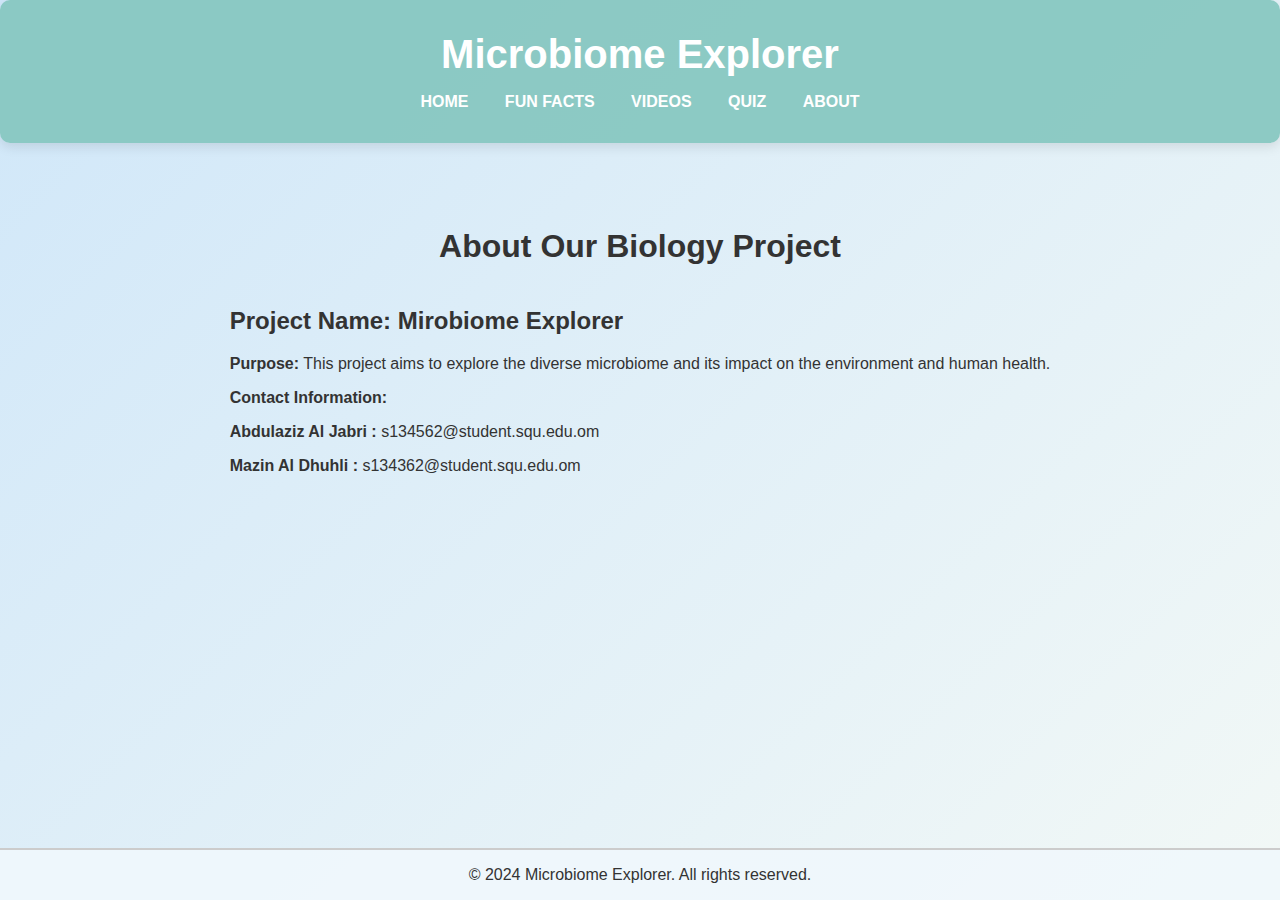
==== about.html @ 71b5faad "." ====
<!DOCTYPE html>
<html lang="en">
<head>
    <meta charset="UTF-8">
    <meta name="viewport" content="width=device-width, initial-scale=1.0">
    <title>Microbiome Explorer - Quiz</title>
    <link rel="stylesheet" href="style.css">
</head>
<body>

    <!-- Header Section -->
    <header>
        <div class="logo">Microbiome Explorer</div>
        <nav>
            <a href="index.html">Home</a>
            <a href="fun-facts.html">Fun Facts</a>
            <a href="videos.html">Videos</a> <!-- New link added here -->
            <a href="quiz.html">Quiz</a>
            <a href="about.html">About</a>
            
        </nav>
    </header>

    <!-- Main Content Section -->
    <main>
        <h1>About Our Biology Project</h1>
        <div class="project-info">
            <h2>Project Name: Mirobiome Explorer</h2>
            <p><strong>Purpose:</strong> This project aims to explore the diverse microbiome and its impact on the environment and human health.</p>
            <p><strong>Contact Information:</strong></p>
            <p><strong>Abdulaziz Al Jabri :</strong> s134562@student.squ.edu.om</p>
            <p><strong>Mazin Al Dhuhli :</strong> s134362@student.squ.edu.om</p>
        </div>
    </main>
    <!-- Footer Section -->
    <footer>
        <p>&copy; 2024 Microbiome Explorer. All rights reserved.</p>
    </footer>

    <script src="script.js"></script>
</body>
</html>
---- style.css ----
/* General Styling */
body {
    background: linear-gradient(135deg, #d0e7f9, #f2f8f6); /* Soft gradient background */
    font-family: 'Poppins', sans-serif;
    margin: 0;
    padding: 0;
    color: #333;
    display: flex;
    flex-direction: column;
    min-height: 100vh;
}

/* Header Styling */
header {
    background: rgba(131, 197, 190, 0.9); /* Semi-transparent background */
    color: #fff;
    padding: 2rem 0;
    border-radius: 10px;
    box-shadow: 0 4px 12px rgba(0, 0, 0, 0.1);
    text-align: center;
    margin-bottom: 2rem;
}

header .logo {
    font-size: 2.5rem;
    font-weight: 700;
    margin-bottom: 1rem;
}

header input[type="text"] {
    padding: 0.5rem 1rem;
    margin-top: 1rem;
    border-radius: 10px;
    border: 1px solid #ccc;
    font-size: 1rem;
    width: 60%;
}

header nav a {
    color: #fff;
    margin: 0 1rem;
    text-decoration: none;
    font-weight: 600;
    text-transform: uppercase;
}

header nav a:hover {
    color: #56c1a0;
}

/* Main Content Section */
main {
    padding: 2rem;
    display: flex;
    flex-direction: column;
    align-items: center;
    flex: 1;
}

/* Interactive Body Map Section */
#body-map {
    text-align: center;
    margin-bottom: 3rem;
}

#body-map h1 {
    font-size: 2.5rem;
    font-weight: 600;
    margin-bottom: 3rem;
}

.definition-title {
    font-size: 1.6rem;
    color: #333;
    margin-bottom: 2rem;
}

.definition-text {
    font-size: 1.2rem;
    color: #555;
    margin-bottom: 2rem;
    align-items: center;
    text-align: center;
    margin-left: 25%;
    margin-right: 25%;
}

/* Fun Facts Section */
#fun-facts {
    width: 80%;
    margin: 0 auto;
    text-align: center;
}

#quiz {
    margin-bottom: 3rem;
}

#quiz-question {
    font-size: 1.5rem;
    font-weight: 600;
    margin-bottom: 1rem;
    color: #333;
}


.section-title {
    font-size: 2.5rem;
    font-weight: 600;
    margin-bottom: 2rem;
    color: #333;
}

#microbiome-image-container {
    display: grid;
    grid-template-columns: repeat(2, 1fr); /* Two columns per row */
    gap: 20px; /* Space between grid items */
    margin-top: 10px;
}

.microbe-item {
    text-align: center; /* Center align content in each grid item */
}

.microbe-item img {
    width: 100px; /* Set the width for each image */
    height: auto; /* Maintain aspect ratio */
    border: 1px solid #ddd; /* Optional: border around images */
    border-radius: 4px; /* Optional: rounded corners */
    box-shadow: 0 2px 4px rgba(0, 0, 0, 0.1); /* Optional: subtle shadow */
}

.microbe-item .microbe-name {
    font-weight: bold;
    margin-top: 5px;
}

.microbe-item .microbe-info {
    font-size: 0.9em;
    color: #555; /* Subtle color for the description */
}


.facts-container {
    display: grid;
    grid-template-columns: repeat(auto-fill, minmax(250px, 1fr));
    gap: 2rem;
    margin-bottom: 3rem;
}

.fact-card {
    background-color: rgba(255, 255, 255, 0.8);
    border-radius: 10px;
    padding: 2rem;
    box-shadow: 0 4px 12px rgba(0, 0, 0, 0.1);
    transition: transform 0.3s ease, box-shadow 0.3s ease;
}

.fact-card h3 {
    font-size: 1.5rem;
    font-weight: 700;
    color: #333;
    margin-bottom: 1rem;
}

.fact-card p {
    font-size: 1rem;
    color: #555;
}

/* Hover effect for cards */
.fact-card:hover {
    transform: translateY(-10px);
    box-shadow: 0 6px 18px rgba(0, 0, 0, 0.15);
}

/* Button Styling */
.btn-test-knowledge {
    display: inline-block;
    background-color: #56c1a0;
    color: white;
    padding: 1rem 2rem;
    font-size: 1.2rem;
    font-weight: 600;
    border-radius: 5px;
    text-decoration: none;
    margin-top: 3rem;
    transition: background-color 0.3s ease;
}

.btn-test-knowledge:hover {
    background-color: #4a9d87;
}

.btn-back {
    display: inline-block;
    background-color: #f44336;
    color: white;
    padding: 1rem 2rem;
    font-size: 1.2rem;
    font-weight: 600;
    border-radius: 5px;
    text-decoration: none;
    margin-top: 3rem;
    transition: background-color 0.3s ease;
}

.btn-back:hover {
    background-color: #d32f2f;
}

.btn-submit {
    display: inline-block;
    background-color: #56c1a0;
    color: white;
    padding: 1rem 2rem;
    font-size: 1.2rem;
    font-weight: 600;
    border-radius: 5px;
    text-decoration: none;
    margin-top: 3rem;
    transition: background-color 0.3s ease;
}

.btn-submit:hover {
    background-color: #4a9d87;
}

.body-container {
    position: relative;
    display: inline-block;
}

.info-box {
    position: absolute;
    top: 0;
    left: -300px;
    width: 250px;
    background-color: #f9f9f9;
    border: 1px solid #ddd;
    border-radius: 5px;
    padding: 15px;
    box-shadow: 0 4px 6px rgba(0, 0, 0, 0.1);
    display: none;
}

.info-box h3 {
    margin-top: 0;
    font-size: 18px;
    color: #333;
}

.info-box ul {
    list-style: none;
    padding: 0;
}

.info-box ul li {
    margin: 10px 0;
    font-size: 14px;
}

.info-box img {
    max-width: 100%;
    height: auto;
    border-radius: 4px;
    margin-top: 10px;
}

.body-map {
    width: 100%; /* Adjust the width based on your image's size */
    max-width: 800px;
    border-radius: 10px;
    box-shadow: 0px 4px 12px rgba(0, 0, 0, 0.1);
}

/* Hotspot Styling */
.hotspot {
    position: absolute;
    font-weight: 600;
    color: white;
    background-color: rgba(0, 0, 0, 0.6);
    padding: 0.5rem;
    border-radius: 5px;
    cursor: pointer;
    transition: background-color 0.3s ease;
    border: 2px solid #ffffff;
}

.hotspot:hover {
    background-color: rgba(0, 0, 0, 0.8);
}

#tooltip {
    position: absolute;
    background-color: #333;
    color: white;
    padding: 10px 15px;
    border-radius: 5px;
    font-size: 0.9rem;
    visibility: hidden;
    opacity: 0;
    transition: opacity 0.3s;
    pointer-events: none;
    z-index: 1000;
    max-width: 200px;
    text-align: left;
    transition: opacity 0.3s ease, visibility 0.3s ease;
}

#tooltip ul {
    margin: 0;
    padding: 0;
    list-style-type: disc;
    list-style-position: inside;
}

#tooltip ul li {
    margin: 5px 0;
}

/* Positioning the hotspots */
.mouth { top: 12%; left: 13%; }
.nasal { top: 7%; left: 60%; }
.respiratory { top: 25%; left: 31%; }
.gut { top: 48%; left: 40%; }
.skin { top: 62%; left: 5%; }

/* Quick Stats Section */
#quick-stats {
    text-align: center;
    margin-bottom: 3rem;
}

#quick-stats h2 {
    font-size: 2rem;
    font-weight: 600;
    margin-bottom: 1.5rem;
}

.stats {
    display: flex;
    justify-content: center;
    gap: 2rem;
}

.stat-item {
    background-color: rgba(255, 255, 255, 0.8);
    border-radius: 10px;
    padding: 2rem;
    box-shadow: 0 4px 12px rgba(0, 0, 0, 0.1);
    text-align: center;
}

.stat-item h3 {
    font-size: 2rem;
    font-weight: 700;
    margin: 0;
}

.stat-item p {
    margin-top: 1rem;
    font-size: 1.2rem;
    color: #666;
}

/* Footer Section */
footer {
    background: rgba(240, 247, 252, 0.9); /* Semi-transparent background */
    padding: 1rem 0;
    color: #333;
    font-size: 1rem;
    text-align: center;
    border-top: 2px solid #ccc;
    margin-top: auto;
}

footer p {
    margin: 0;
}

/* Responsive Design */
@media screen and (max-width: 768px) {
    header input[type="text"] {
        width: 80%;
    }

    .stats {
        flex-direction: column;
        gap: 1rem;
    }

    .stat-item {
        width: 80%;
        margin: 0 auto;
    }

    .body-map {
        width: 100%;
    }

    .fact-card {
        padding: 1.5rem;
    }

    .section-title {
        font-size: 2rem;
    }

    .facts-container {
        grid-template-columns: 1fr 1fr;
    }

    .fact-card {
        width: 90%;
        margin: 0 auto;
    }
}
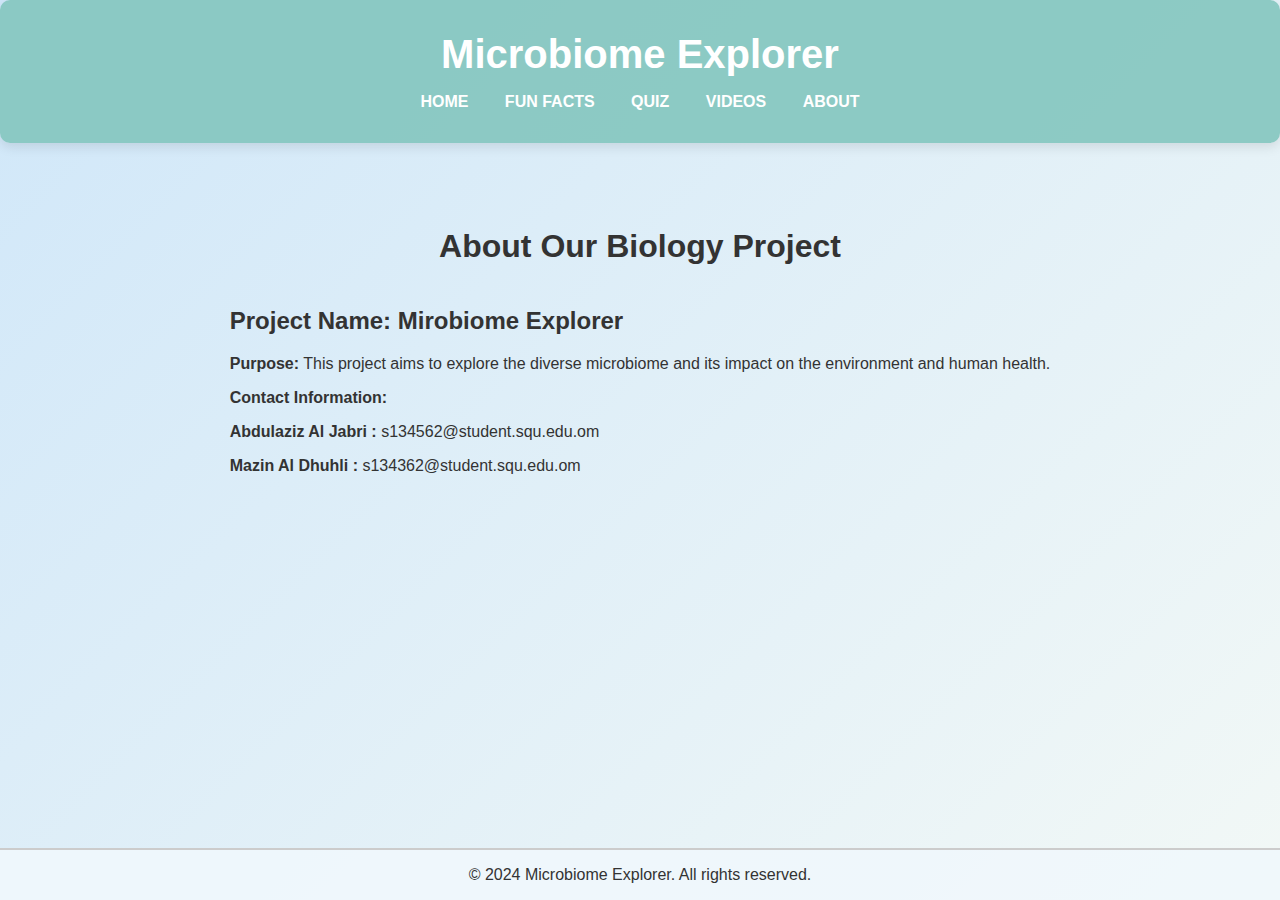
==== commit 8b07540b: "." ====
--- a/about.html
+++ b/about.html
@@ -14,8 +14,8 @@
         <nav>
             <a href="index.html">Home</a>
             <a href="fun-facts.html">Fun Facts</a>
-            <a href="videos.html">Videos</a> <!-- New link added here -->
             <a href="quiz.html">Quiz</a>
+            <a href="videos.html">Videos</a>
             <a href="about.html">About</a>
             
         </nav>
--- a/style.css
+++ b/style.css
@@ -57,7 +57,15 @@
     flex: 1;
 }
 
-/* Interactive Body Map Section */
+/* 
+_                   _                                       
+| |                 | |                                      
+| |__     ___     __| |  _   _     _ __ ___     __ _   _ __  
+| '_ \   / _ \   / _` | | | | |   | '_ ` _ \   / _` | | '_ \ 
+| |_) | | (_) | | (_| | | |_| |   | | | | | | | (_| | | |_) |
+|_.__/   \___/   \__,_|  \__, |   |_| |_| |_|  \__,_| | .__/ 
+                          __/ |                       | |    
+                         |___/                        |_|     */
 #body-map {
     text-align: center;
     margin-bottom: 3rem;
@@ -84,62 +92,19 @@
     margin-left: 25%;
     margin-right: 25%;
 }
-
-/* Fun Facts Section */
+/* 
+   __                      __                  _         
+  / _|                    / _|                | |        
+ | |_   _   _   _ __     | |_    __ _    ___  | |_   ___ 
+ |  _| | | | | | '_ \    |  _|  / _` |  / __| | __| / __|
+ | |   | |_| | | | | |   | |   | (_| | | (__  | |_  \__ \
+ |_|    \__,_| |_| |_|   |_|    \__,_|  \___|  \__| |___/
+                                         */
 #fun-facts {
     width: 80%;
     margin: 0 auto;
     text-align: center;
 }
-
-#quiz {
-    margin-bottom: 3rem;
-}
-
-#quiz-question {
-    font-size: 1.5rem;
-    font-weight: 600;
-    margin-bottom: 1rem;
-    color: #333;
-}
-
-
-.section-title {
-    font-size: 2.5rem;
-    font-weight: 600;
-    margin-bottom: 2rem;
-    color: #333;
-}
-
-#microbiome-image-container {
-    display: grid;
-    grid-template-columns: repeat(2, 1fr); /* Two columns per row */
-    gap: 20px; /* Space between grid items */
-    margin-top: 10px;
-}
-
-.microbe-item {
-    text-align: center; /* Center align content in each grid item */
-}
-
-.microbe-item img {
-    width: 100px; /* Set the width for each image */
-    height: auto; /* Maintain aspect ratio */
-    border: 1px solid #ddd; /* Optional: border around images */
-    border-radius: 4px; /* Optional: rounded corners */
-    box-shadow: 0 2px 4px rgba(0, 0, 0, 0.1); /* Optional: subtle shadow */
-}
-
-.microbe-item .microbe-name {
-    font-weight: bold;
-    margin-top: 5px;
-}
-
-.microbe-item .microbe-info {
-    font-size: 0.9em;
-    color: #555; /* Subtle color for the description */
-}
-
 
 .facts-container {
     display: grid;
@@ -174,7 +139,35 @@
     box-shadow: 0 6px 18px rgba(0, 0, 0, 0.15);
 }
 
-/* Button Styling */
+/* 
+                  _       
+                 (_)      
+   __ _   _   _   _   ____
+  / _` | | | | | | | |_  /
+ | (_| | | |_| | | |  / / 
+  \__, |  \__,_| |_| /___|
+     | |                  
+     |_|                   */
+#quiz {
+    margin-bottom: 3rem;
+}
+
+#quiz-question {
+    font-size: 1.5rem;
+    font-weight: 600;
+    margin-bottom: 1rem;
+    color: #333;
+}
+
+/* 
+  _               _     _                         
+ | |             | |   | |                        
+ | |__    _   _  | |_  | |_    ___    _ __    ___ 
+ | '_ \  | | | | | __| | __|  / _ \  | '_ \  / __|
+ | |_) | | |_| | | |_  | |_  | (_) | | | | | \__ \
+ |_.__/   \__,_|  \__|  \__|  \___/  |_| |_| |___/
+                                                  
+                                                   */
 .btn-test-knowledge {
     display: inline-block;
     background-color: #56c1a0;
@@ -226,6 +219,42 @@
     background-color: #4a9d87;
 }
 
+/* 
+  _            __             _                    
+ (_)          / _|           | |                   
+  _   _ __   | |_    ___     | |__     ___   __  __
+ | | | '_ \  |  _|  / _ \    | '_ \   / _ \  \ \/ /
+ | | | | | | | |   | (_) |   | |_) | | (_) |  >  < 
+ |_| |_| |_| |_|    \___/    |_.__/   \___/  /_/\_\
+                                                   
+                                                    */
+#microbiome-image-container {
+    display: grid;
+    grid-template-columns: repeat(2, 1fr); /* Two columns per row */
+    gap: 20px; /* Space between grid items */
+    margin-top: 10px;
+}
+
+.microbe-item img {
+    width: 100px; /* Desired square width */
+    height: 100px; /* Desired square height */
+    object-fit: cover; /* Ensures the image fills the square while maintaining aspect ratio */
+    object-position: center; /* Centers the cropped portion of the image */
+    border: 1px solid #ddd; /* Optional: border around images */
+    border-radius: 4px; /* Optional: rounded corners */
+    box-shadow: 0 2px 4px rgba(0, 0, 0, 0.1); /* Optional: subtle shadow */
+}
+
+.microbe-item .microbe-name {
+    font-weight: bold;
+    margin-top: 5px;
+}
+
+.microbe-item .microbe-info {
+    font-size: 0.9em;
+    color: #555; /* Subtle color for the description */
+}
+
 .body-container {
     position: relative;
     display: inline-block;
@@ -234,8 +263,8 @@
 .info-box {
     position: absolute;
     top: 0;
-    left: -300px;
-    width: 250px;
+    left: -350px;
+    width: 300px;
     background-color: #f9f9f9;
     border: 1px solid #ddd;
     border-radius: 5px;
@@ -244,7 +273,7 @@
     display: none;
 }
 
-.info-box h3 {
+/* .info-box h3 {
     margin-top: 0;
     font-size: 18px;
     color: #333;
@@ -258,14 +287,14 @@
 .info-box ul li {
     margin: 10px 0;
     font-size: 14px;
-}
-
-.info-box img {
+} */
+
+/* .info-box img {
     max-width: 100%;
     height: auto;
     border-radius: 4px;
     margin-top: 10px;
-}
+} */
 
 .body-map {
     width: 100%; /* Adjust the width based on your image's size */
@@ -326,7 +355,17 @@
 .gut { top: 48%; left: 40%; }
 .skin { top: 62%; left: 5%; }
 
-/* Quick Stats Section */
+
+
+                  /* _          _              _             _         
+                 (_)        | |            | |           | |        
+   __ _   _   _   _    ___  | | __    ___  | |_    __ _  | |_   ___ 
+  / _` | | | | | | |  / __| | |/ /   / __| | __|  / _` | | __| / __|
+ | (_| | | |_| | | | | (__  |   <    \__ \ | |_  | (_| | | |_  \__ \
+  \__, |  \__,_| |_|  \___| |_|\_\   |___/  \__|  \__,_|  \__| |___/
+     | |                                                            
+     |_|                                                             */
+
 #quick-stats {
     text-align: center;
     margin-bottom: 3rem;
@@ -336,6 +375,13 @@
     font-size: 2rem;
     font-weight: 600;
     margin-bottom: 1.5rem;
+}
+
+.section-title {
+    font-size: 2.5rem;
+    font-weight: 600;
+    margin-bottom: 2rem;
+    color: #333;
 }
 
 .stats {
@@ -364,7 +410,15 @@
     color: #666;
 }
 
-/* Footer Section */
+
+   /* __                   _                 
+  / _|                 | |                
+ | |_    ___     ___   | |_    ___   _ __ 
+ |  _|  / _ \   / _ \  | __|  / _ \ | '__|
+ | |   | (_) | | (_) | | |_  |  __/ | |   
+ |_|    \___/   \___/   \__|  \___| |_|   
+                                          
+                                           */
 footer {
     background: rgba(240, 247, 252, 0.9); /* Semi-transparent background */
     padding: 1rem 0;
@@ -415,4 +469,5 @@
         width: 90%;
         margin: 0 auto;
     }
-}
+
+}
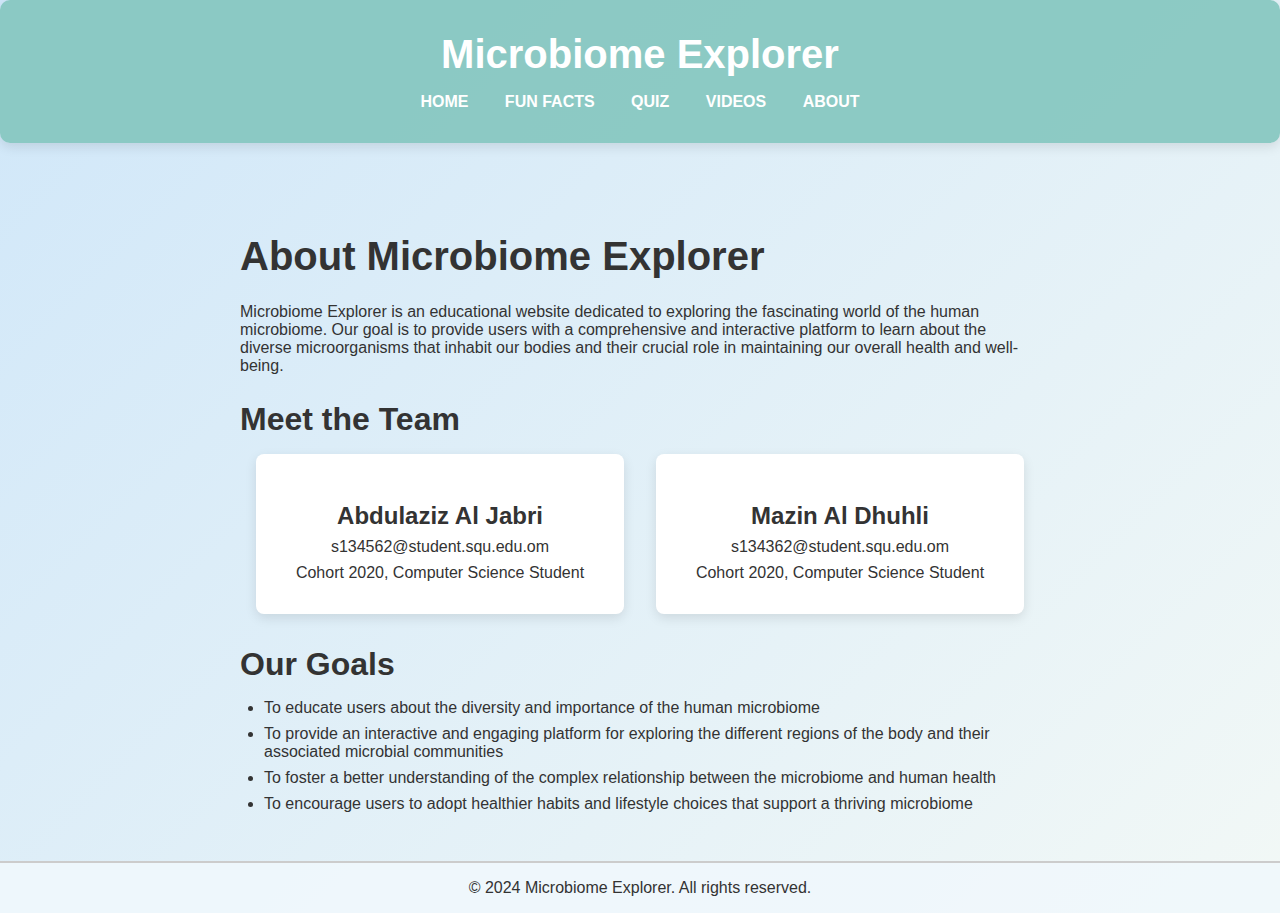
==== commit bef6605a: "update videos and about page" ====
--- a/about.html
+++ b/about.html
@@ -1,42 +1,54 @@
 <!DOCTYPE html>
 <html lang="en">
 <head>
-    <meta charset="UTF-8">
-    <meta name="viewport" content="width=device-width, initial-scale=1.0">
-    <title>Microbiome Explorer - Quiz</title>
-    <link rel="stylesheet" href="style.css">
+  <meta charset="UTF-8">
+  <meta name="viewport" content="width=device-width, initial-scale=1.0">
+  <title>About - Microbiome Explorer</title>
+  <link rel="stylesheet" href="style.css">
 </head>
 <body>
+  <header>
+    <div class="logo">Microbiome Explorer</div>
+    <nav>
+      <a href="index.html">Home</a>
+      <a href="fun-facts.html">Fun Facts</a>
+      <a href="quiz.html">Quiz</a>
+      <a href="videos.html">Videos</a>
+      <a href="about.html">About</a>
+    </nav>
+  </header>
 
-    <!-- Header Section -->
-    <header>
-        <div class="logo">Microbiome Explorer</div>
-        <nav>
-            <a href="index.html">Home</a>
-            <a href="fun-facts.html">Fun Facts</a>
-            <a href="quiz.html">Quiz</a>
-            <a href="videos.html">Videos</a>
-            <a href="about.html">About</a>
-            
-        </nav>
-    </header>
+  <main>
+    <section id="about-content">
+      <h1>About Microbiome Explorer</h1>
+      <p>Microbiome Explorer is an educational website dedicated to exploring the fascinating world of the human microbiome. Our goal is to provide users with a comprehensive and interactive platform to learn about the diverse microorganisms that inhabit our bodies and their crucial role in maintaining our overall health and well-being.</p>
 
-    <!-- Main Content Section -->
-    <main>
-        <h1>About Our Biology Project</h1>
-        <div class="project-info">
-            <h2>Project Name: Mirobiome Explorer</h2>
-            <p><strong>Purpose:</strong> This project aims to explore the diverse microbiome and its impact on the environment and human health.</p>
-            <p><strong>Contact Information:</strong></p>
-            <p><strong>Abdulaziz Al Jabri :</strong> s134562@student.squ.edu.om</p>
-            <p><strong>Mazin Al Dhuhli :</strong> s134362@student.squ.edu.om</p>
+      <h2>Meet the Team</h2>
+      <div class="team-members">
+        <div class="team-member">
+          <h3>Abdulaziz Al Jabri</h3>
+          <p>s134562@student.squ.edu.om</p>
+          <p>Cohort 2020, Computer Science Student</p>
         </div>
-    </main>
-    <!-- Footer Section -->
-    <footer>
-        <p>&copy; 2024 Microbiome Explorer. All rights reserved.</p>
-    </footer>
+        <div class="team-member">
+          <h3>Mazin Al Dhuhli</h3>
+          <p>s134362@student.squ.edu.om</p>
+          <p>Cohort 2020, Computer Science Student</p>
+        </div>
+      </div>
 
-    <script src="script.js"></script>
+      <h2>Our Goals</h2>
+      <ul>
+        <li>To educate users about the diversity and importance of the human microbiome</li>
+        <li>To provide an interactive and engaging platform for exploring the different regions of the body and their associated microbial communities</li>
+        <li>To foster a better understanding of the complex relationship between the microbiome and human health</li>
+        <li>To encourage users to adopt healthier habits and lifestyle choices that support a thriving microbiome</li>
+      </ul>
+    </section>
+  </main>
+
+  <footer>
+    <p>&copy; 2024 Microbiome Explorer. All rights reserved.</p>
+  </footer>
 </body>
 </html>--- a/style.css
+++ b/style.css
@@ -410,6 +410,194 @@
     color: #666;
 }
 
+/* 
+          _       _                
+         (_)     | |               
+ __   __  _    __| |   ___    ___  
+ \ \ / / | |  / _` |  / _ \  / _ \ 
+  \ V /  | | | (_| | |  __/ | (_) |
+   \_/   |_|  \__,_|  \___|  \___/  */
+                                   
+                                   
+#featured-videos,
+#video-categories {
+  max-width: 1200px;
+  margin: 0 auto;
+  margin-bottom: 4rem;
+}
+
+#featured-videos h1,
+#video-categories h2 {
+  font-size: 2.5rem;
+  margin-bottom: 2rem;
+}
+
+.video-grid {
+  display: grid;
+  grid-template-columns: repeat(3, 1fr);
+  gap: 2rem;
+}
+
+.video-card {
+  background-color: #fff;
+  border-radius: 8px;
+  box-shadow: 0 4px 12px rgba(0, 0, 0, 0.1);
+  overflow: hidden;
+}
+
+.video-thumbnail {
+  position: relative;
+  cursor: pointer;
+}
+
+.video-thumbnail img {
+  width: 100%;
+  height: 180px;
+  object-fit: cover;
+}
+
+.play-button {
+  position: absolute;
+  top: 50%;
+  left: 50%;
+  transform: translate(-50%, -50%);
+  background-color: rgba(255, 255, 255, 0.8);
+  border: none;
+  border-radius: 50%;
+  padding: 1rem;
+  cursor: pointer;
+  transition: background-color 0.3s ease;
+}
+
+.play-button:hover {
+  background-color: rgba(255, 255, 255, 0.9);
+}
+
+.play-button i {
+  color: #56c1a0;
+  font-size: 1.5rem;
+}
+
+.video-info {
+  padding: 1.5rem;
+}
+
+.video-info h3 {
+  font-size: 1.5rem;
+  margin-bottom: 0.5rem;
+}
+
+.video-info p {
+  font-size: 1rem;
+  color: #555;
+  margin-bottom: 1rem;
+}
+
+.watch-button {
+  display: inline-block;
+  background-color: #56c1a0;
+  color: #fff;
+  text-decoration: none;
+  padding: 0.75rem 1.5rem;
+  border-radius: 4px;
+  font-weight: 600;
+  transition: background-color 0.3s ease;
+}
+
+.watch-button:hover {
+  background-color: #4a9d87;
+}
+
+.category-grid {
+  display: grid;
+  grid-template-columns: repeat(auto-fit, minmax(200px, 1fr));
+  gap: 2rem;
+}
+
+.category-card {
+  background-color: #fff;
+  border-radius: 8px;
+  box-shadow: 0 4px 12px rgba(0, 0, 0, 0.1);
+  overflow: hidden;
+  text-decoration: none;
+  color: #333;
+  transition: transform 0.3s ease;
+}
+
+.category-card:hover {
+  transform: translateY(-10px);
+}
+
+.category-thumbnail img {
+  width: 100%;
+  height: 150px;
+  object-fit: cover;
+}
+
+.category-card h3 {
+  font-size: 1.2rem;
+  padding: 1rem;
+  text-align: center;
+}
+
+
+          /* _                       _   
+         | |                     | |  
+   __ _  | |__     ___    _   _  | |_ 
+  / _` | | '_ \   / _ \  | | | | | __|
+ | (_| | | |_) | | (_) | | |_| | | |_ 
+  \__,_| |_.__/   \___/   \__,_|  \__| */
+                                      
+
+  #about-content {
+  max-width: 800px;
+  margin: 0 auto;
+}
+
+#about-content h1 {
+  font-size: 2.5rem;
+  margin-bottom: 1.5rem;
+}
+
+#about-content h2 {
+  font-size: 2rem;
+  margin-bottom: 1rem;
+}
+
+.team-members {
+  display: flex;
+  justify-content: space-between;
+  margin-bottom: 2rem;
+}
+
+.team-member {
+  background-color: #fff;
+  padding: 1.5rem;
+  border-radius: 8px;
+  box-shadow: 0 4px 12px rgba(0, 0, 0, 0.1);
+  text-align: center;
+  flex-basis: 48%;
+  margin-right: 1rem;
+  margin-left: 1rem;
+}
+
+.team-member h3 {
+  font-size: 1.5rem;
+  margin-bottom: 0.5rem;
+}
+
+.team-member p {
+  margin: 0.5rem 0;
+}
+
+#about-content ul {
+  list-style-type: disc;
+  padding-left: 1.5rem;
+}
+
+#about-content li {
+  margin-bottom: 0.5rem;
+}
 
    /* __                   _                 
   / _|                 | |                
@@ -470,4 +658,20 @@
         margin: 0 auto;
     }
 
-}
+    .team-members {
+        flex-direction: column;
+    }
+
+    .team-member {
+        flex-basis: auto;
+        margin-bottom: 1.5rem;
+    }
+
+    #about-content h1 {
+        font-size: 2rem;
+    }
+
+    #about-content h2 {
+        font-size: 1.6rem;
+    }
+}
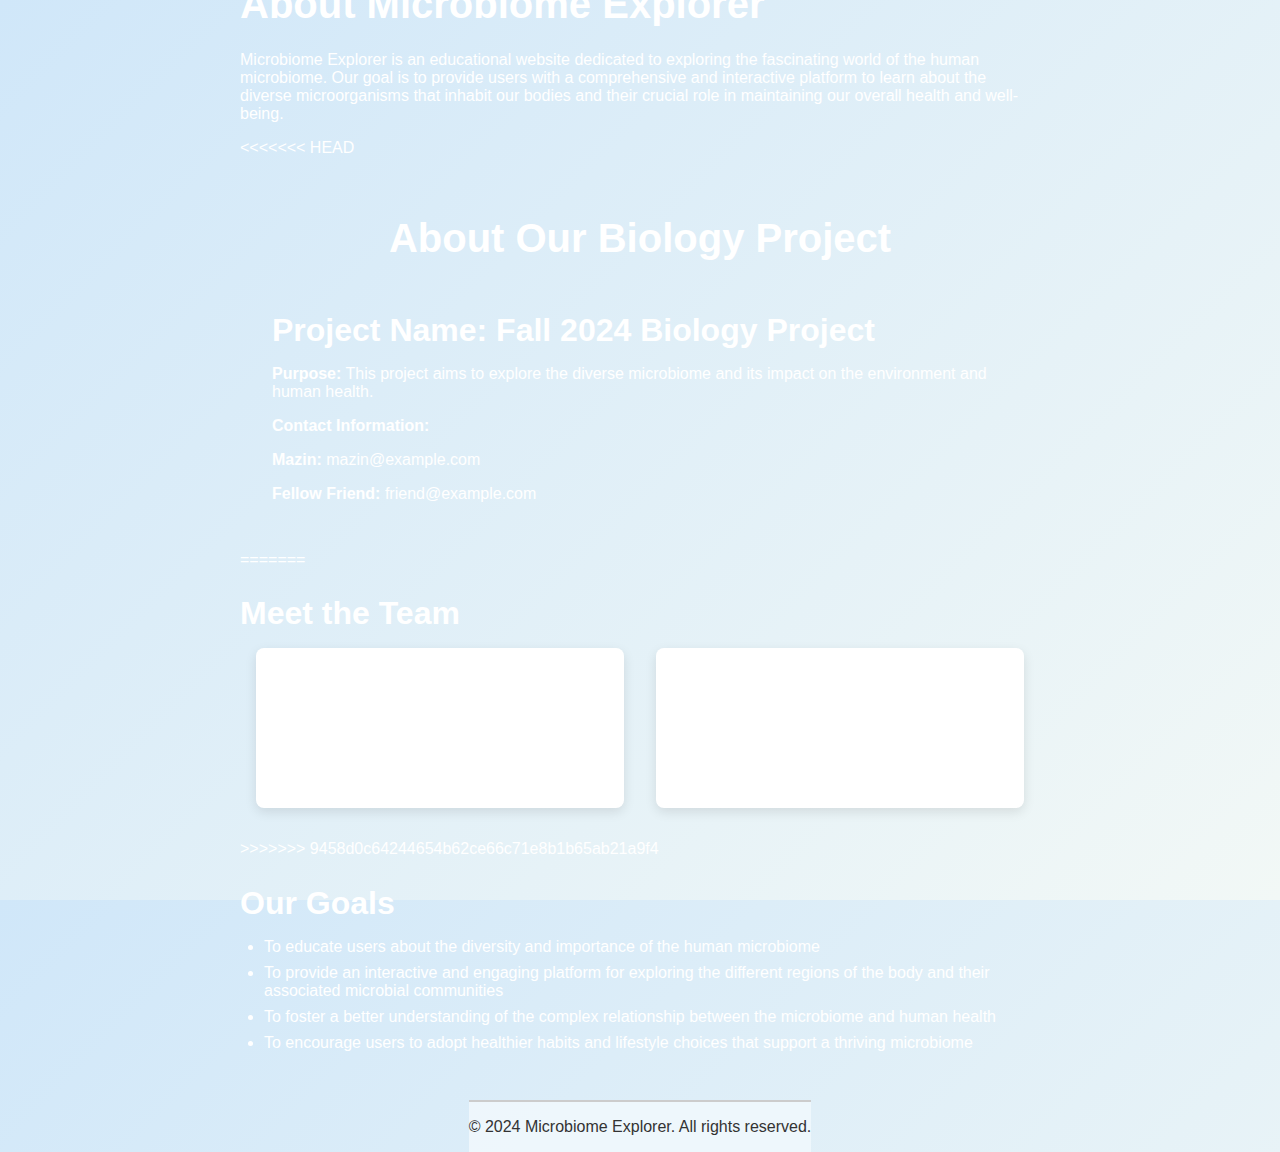
==== commit 30f103ce: "hi" ====
--- a/about.html
+++ b/about.html
@@ -3,8 +3,9 @@
 <head>
   <meta charset="UTF-8">
   <meta name="viewport" content="width=device-width, initial-scale=1.0">
-  <title>About - Microbiome Explorer</title>
+  <title>Microbiome Explorer - About</title>
   <link rel="stylesheet" href="style.css">
+  <link rel="icon" type="image/x-icon" href="favicon.png">
 </head>
 <body>
   <header>
@@ -23,6 +24,19 @@
       <h1>About Microbiome Explorer</h1>
       <p>Microbiome Explorer is an educational website dedicated to exploring the fascinating world of the human microbiome. Our goal is to provide users with a comprehensive and interactive platform to learn about the diverse microorganisms that inhabit our bodies and their crucial role in maintaining our overall health and well-being.</p>
 
+<<<<<<< HEAD
+    <!-- Main Content Section -->
+    <main>
+        <h1>About Our Biology Project</h1>
+        <div class="project-info">
+            <h2>Project Name: Fall 2024 Biology Project</h2>
+            <p><strong>Purpose:</strong> This project aims to explore the diverse microbiome and its impact on the environment and human health.</p>
+            <p><strong>Contact Information:</strong></p>
+            <p><strong>Mazin:</strong> mazin@example.com</p>
+            <p><strong>Fellow Friend:</strong> friend@example.com</p>
+        </div>
+    </main>
+=======
       <h2>Meet the Team</h2>
       <div class="team-members">
         <div class="team-member">
@@ -36,6 +50,7 @@
           <p>Cohort 2020, Computer Science Student</p>
         </div>
       </div>
+>>>>>>> 9458d0c64244654b62ce66c71e8b1b65ab21a9f4
 
       <h2>Our Goals</h2>
       <ul>
--- a/style.css
+++ b/style.css
@@ -148,15 +148,176 @@
   \__, |  \__,_| |_| /___|
      | |                  
      |_|                   */
-#quiz {
-    margin-bottom: 3rem;
-}
-
-#quiz-question {
-    font-size: 1.5rem;
+.quiz-page {
+    background: linear-gradient(to bottom, #f0f7ff, #ffffff);
+    min-height: 100vh;
+    height: auto; /* Allow content to expand */
+    overflow-y: auto; /* Enable scrolling */
+}
+
+.quiz-container {
+    max-width: 800px;
+    margin: 2rem auto;
+    padding: 0 1rem;
+}
+
+.quiz-card {
+    background: white;
+    border-radius: 12px;
+    box-shadow: 0 4px 24px rgba(0, 0, 0, 0.1);
+    overflow: hidden;
+}
+
+.quiz-header {
+    padding: 1.5rem;
+    text-align: center;
+    border-bottom: 1px solid #eee;
+}
+
+.quiz-title {
+    font-size: 1.8rem;
+    color: #333;
+    margin: 0 0 0.5rem 0;
+}
+
+.quiz-subtitle {
+    color: #666;
+    margin: 0;
+}
+
+.quiz-content {
+    padding: 1.5rem;
+}
+
+.progress-bar {
+    width: 100%;
+    height: 8px;
+    background: #eee;
+    border-radius: 4px;
+    margin-bottom: 1.5rem;
+    overflow: hidden;
+}
+
+.progress-fill {
+    height: 100%;
+    background: #56c1a0;
+    width: 0;
+    transition: width 0.3s ease;
+}
+
+.question-text {
+    font-size: 1.2rem;
+    color: #333;
+    margin-bottom: 1.5rem;
+}
+
+.options-grid {
+    display: flex;
+    flex-direction: column;
+    gap: 0.75rem;
+}
+
+.option-button {
+    width: 100%;
+    padding: 1rem;
+    border: 1px solid #ddd;
+    border-radius: 8px;
+    background: white;
+    text-align: left;
+    font-size: 1rem;
+    cursor: pointer;
+    transition: all 0.2s ease;
+}
+
+.option-button:hover:not(:disabled) {
+    background: #f5f5f5;
+}
+
+.option-button:disabled {
+    cursor: not-allowed;
+    opacity: 0.7;
+}
+
+.option-button.correct {
+    background: #e7f6e7;
+    border-color: #56c1a0;
+    color: #276749;
+}
+
+.option-button.incorrect {
+    background: #fde8e8;
+    border-color: #f56565;
+    color: #c53030;
+}
+
+.quiz-footer {
+    padding: 1.5rem;
+    border-top: 1px solid #eee;
+    display: flex;
+    justify-content: space-between;
+    align-items: center;
+}
+
+.btn {
+    padding: 0.75rem 1.5rem;
+    border-radius: 6px;
     font-weight: 600;
+    cursor: pointer;
+    transition: all 0.2s ease;
+    border: none;
+    display: flex;
+    align-items: center;
+    gap: 0.5rem;
+}
+
+.btn-primary {
+    background: #56c1a0;
+    color: white;
+}
+
+.btn-primary:hover:not(:disabled) {
+    background: #4a9d87;
+}
+
+.btn-primary:disabled {
+    opacity: 0.7;
+    cursor: not-allowed;
+}
+
+.btn-outline {
+    background: white;
+    border: 1px solid #ddd;
+    color: #666;
+}
+
+.btn-outline:hover {
+    background: #f5f5f5;
+}
+
+.results-section {
+    text-align: center;
+    padding: 2rem 0;
+}
+
+.trophy-icon {
+    font-size: 4rem;
+    color: #f6e05e;
+    margin-bottom: 1.5rem;
+}
+
+.results-title {
+    font-size: 1.8rem;
+    color: #333;
     margin-bottom: 1rem;
-    color: #333;
+}
+
+.results-message {
+    color: #666;
+    font-size: 1.1rem;
+}
+
+.hidden {
+    display: none;
 }
 
 /* 
@@ -273,29 +434,6 @@
     display: none;
 }
 
-/* .info-box h3 {
-    margin-top: 0;
-    font-size: 18px;
-    color: #333;
-}
-
-.info-box ul {
-    list-style: none;
-    padding: 0;
-}
-
-.info-box ul li {
-    margin: 10px 0;
-    font-size: 14px;
-} */
-
-/* .info-box img {
-    max-width: 100%;
-    height: auto;
-    border-radius: 4px;
-    margin-top: 10px;
-} */
-
 .body-map {
     width: 100%; /* Adjust the width based on your image's size */
     max-width: 800px;
@@ -538,6 +676,97 @@
   font-size: 1.2rem;
   padding: 1rem;
   text-align: center;
+}
+
+#video-categories {
+    padding: 4rem 2rem;
+    background-color: #f8fafc;
+}
+
+#video-categories h2 {
+    text-align: center;
+    font-size: 2.5rem;
+    margin-bottom: 3rem;
+    color: #333;
+}
+
+.category-grid {
+    display: grid;
+    grid-template-columns: repeat(auto-fit, minmax(300px, 1fr));
+    gap: 2rem;
+    max-width: 1200px;
+    margin: 0 auto;
+}
+
+.category-card {
+    background: white;
+    border-radius: 12px;
+    overflow: hidden;
+    box-shadow: 0 4px 6px rgba(0, 0, 0, 0.1);
+    transition: transform 0.3s ease, box-shadow 0.3s ease;
+}
+
+.category-card:hover {
+    transform: translateY(-5px);
+    box-shadow: 0 8px 12px rgba(0, 0, 0, 0.15);
+}
+
+.category-thumbnail {
+    position: relative;
+    width: 100%;
+    padding-top: 62.5%; /* 16:10 aspect ratio */
+    overflow: hidden;
+}
+
+.category-thumbnail img {
+    position: absolute;
+    top: 0;
+    left: 0;
+    width: 100%;
+    height: 100%;
+    object-fit: cover;
+    transition: transform 0.3s ease;
+}
+
+.category-card:hover .category-thumbnail img {
+    transform: scale(1.05);
+}
+
+.category-content {
+    padding: 1.5rem;
+}
+
+.category-content h3 {
+    font-size: 1.5rem;
+    color: #333;
+    margin-bottom: 1rem;
+}
+
+.video-list {
+    display: flex;
+    flex-direction: column;
+    gap: 0.75rem;
+}
+
+.video-link {
+    display: flex;
+    align-items: center;
+    gap: 0.75rem;
+    padding: 0.75rem;
+    color: #4a5568;
+    text-decoration: none;
+    border-radius: 6px;
+    transition: background-color 0.2s ease;
+}
+
+.video-link:hover {
+    background-color: #f7fafc;
+    color: #2d3748;
+}
+
+.video-link i {
+    color: #56c1a0;
+    font-size: 1.25rem;
 }
 
 
@@ -674,4 +903,244 @@
     #about-content h2 {
         font-size: 1.6rem;
     }
-}
+
+    .quiz-container {
+        margin: 1rem auto;
+    }
+
+    .quiz-title {
+        font-size: 1.5rem;
+    }
+
+    .question-text {
+        font-size: 1.1rem;
+    }
+
+    .btn {
+        padding: 0.5rem 1rem;
+        font-size: 0.9rem;
+    }
+
+    #video-categories {
+        padding: 3rem 1rem;
+    }
+
+    #video-categories h2 {
+        font-size: 2rem;
+        margin-bottom: 2rem;
+    }
+
+    .category-grid {
+        grid-template-columns: 1fr;
+    }
+}
+
+@media (max-width: 480px) {
+    /* Container adjustments */
+    .quiz-container {
+        margin: 1rem auto;
+        padding: 0 0.75rem;
+    }
+
+    /* Card adjustments */
+    .quiz-card {
+        border-radius: 8px;
+    }
+
+    /* Header adjustments */
+    .quiz-header {
+        padding: 1rem;
+    }
+
+    .quiz-title {
+        font-size: 1.4rem;
+        margin-bottom: 0.25rem;
+    }
+
+    .quiz-subtitle {
+        font-size: 0.9rem;
+    }
+
+    /* Content adjustments */
+    .quiz-content {
+        padding: 1rem;
+    }
+
+    .question-text {
+        font-size: 1rem;
+        margin-bottom: 1rem;
+    }
+
+    /* Option buttons adjustments */
+    .option-button {
+        padding: 0.75rem;
+        font-size: 0.95rem;
+    }
+
+    /* Footer adjustments */
+    .quiz-footer {
+        padding: 1rem;
+        flex-wrap: wrap;
+        gap: 0.5rem;
+    }
+
+    .btn {
+        padding: 0.6rem 1rem;
+        font-size: 0.9rem;
+        min-width: 80px; /* Ensure buttons have minimum width */
+    }
+
+    /* Results section adjustments */
+    .results-section {
+        padding: 1rem 0;
+    }
+
+    .trophy-icon {
+        font-size: 3rem;
+        margin-bottom: 1rem;
+    }
+
+    .results-title {
+        font-size: 1.4rem;
+    }
+
+    .results-message {
+        font-size: 0.95rem;
+        padding: 0 1rem;
+    }
+}
+
+@media (max-width: 768px) {
+    .facts-container {
+        grid-template-columns: 1fr; /* Single column on mobile */
+        gap: 1rem;
+        padding: 0 1rem;
+    }
+
+    .fact-card h3 {
+        font-size: 1.3rem;
+    }
+
+    .fact-card p {
+        font-size: 0.95rem;
+    }
+}
+
+/* Videos page improvements */
+@media (max-width: 768px) {
+    /* Featured Videos section */
+    .video-grid {
+        grid-template-columns: 1fr; /* Single column */
+        gap: 1.5rem;
+        padding: 0 1rem;
+    }
+
+    .video-card {
+        width: 100%;
+        margin: 0;
+    }
+
+    .video-thumbnail img {
+        height: 200px; /* Adjust thumbnail height for mobile */
+    }
+
+    .video-info h3 {
+        font-size: 1.3rem;
+    }
+
+    .video-info p {
+        font-size: 0.95rem;
+    }
+
+    /* Category section */
+    .category-grid {
+        grid-template-columns: 1fr; /* Single column */
+        gap: 1.5rem;
+        padding: 0 1rem;
+    }
+
+    .category-card {
+        width: 100%;
+        margin: 0;
+    }
+
+    .category-thumbnail {
+        padding-top: 56.25%; /* 16:9 aspect ratio */
+    }
+
+    .definition-text {
+        margin-left: 3%;
+        margin-right: 3%;
+    }
+}
+
+/* Common improvements for all pages */
+@media (max-width: 768px) {
+    main {
+        padding: 1rem;
+    }
+
+    h1 {
+        font-size: 1.8rem;
+        margin-bottom: 1.5rem;
+    }
+
+    h2 {
+        font-size: 1.5rem;
+        margin-bottom: 1rem;
+    } 
+}
+
+/* Medium screens (tablets) */
+@media (min-width: 769px) and (max-width: 1024px) {
+    .facts-container {
+        grid-template-columns: repeat(2, 1fr);
+        gap: 1.5rem;
+        padding: 0 2rem;
+    }
+
+    .video-grid {
+        grid-template-columns: repeat(2, 1fr);
+        gap: 1.5rem;
+        padding: 0 2rem;
+    }
+
+    .category-grid {
+        grid-template-columns: repeat(2, 1fr);
+        gap: 1.5rem;
+        padding: 0 2rem;
+    }
+}
+
+body {
+    font-family: Arial, sans-serif;
+    background-color: #121212;
+    color: #ffffff;
+    display: flex;
+    justify-content: center;
+    align-items: center;
+    height: 100vh;
+    margin: 0;
+}
+
+.counter {
+    display: flex;
+    gap: 2rem;
+}
+
+.counter-box {
+    background-color: #1c1c1c;
+    padding: 2rem;
+    border-radius: 8px;
+    text-align: center;
+}
+
+.counter-box h2 {
+    font-size: 2.5rem;
+    margin: 0;
+}
+
+.counter-box p {
+    font-size: 1rem;
+    margin: 0;
+}
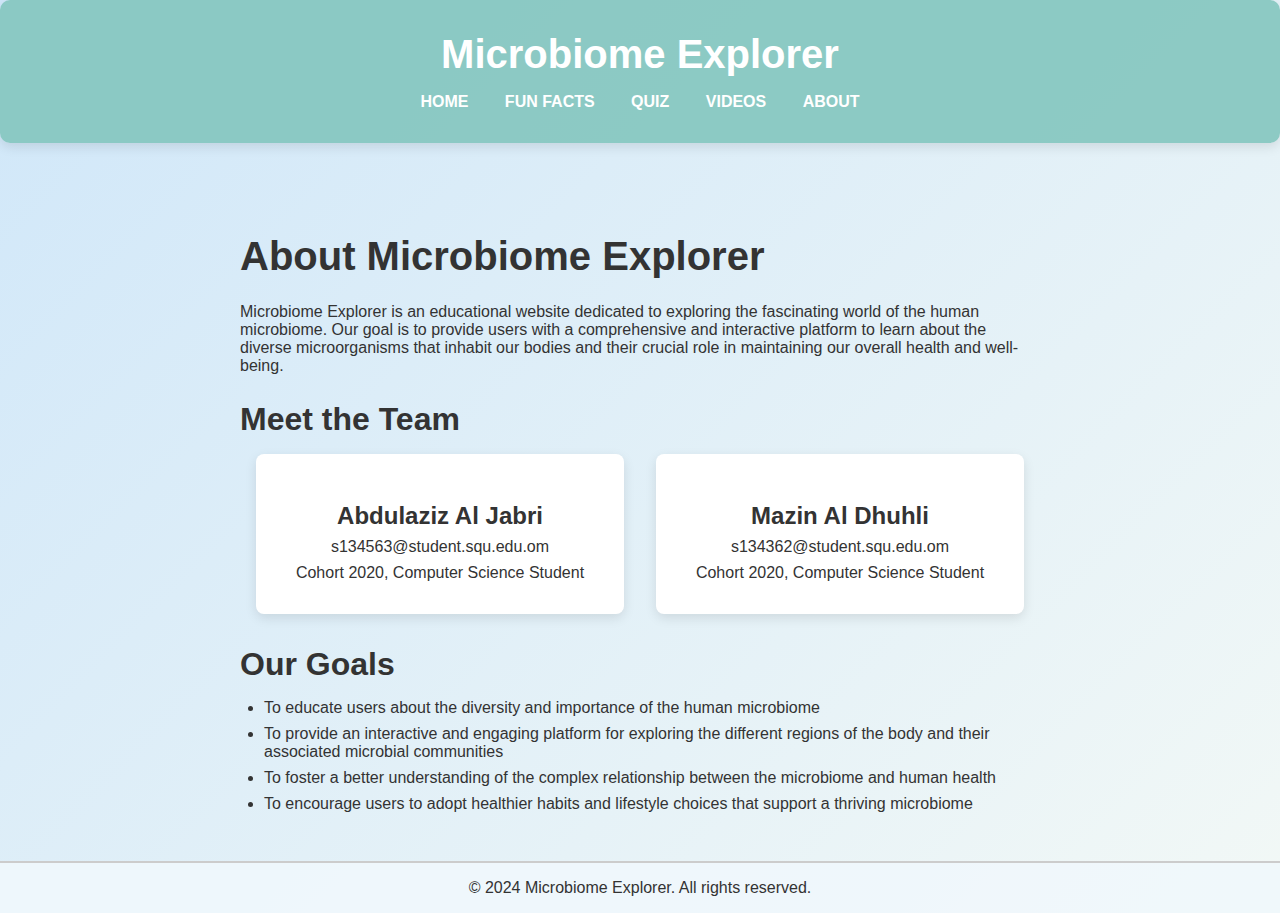
==== commit 16d415f6: "id fix" ====
--- a/about.html
+++ b/about.html
@@ -3,9 +3,9 @@
 <head>
   <meta charset="UTF-8">
   <meta name="viewport" content="width=device-width, initial-scale=1.0">
-  <title>Microbiome Explorer - About</title>
+  <title>About - Microbiome Explorer</title>
   <link rel="stylesheet" href="style.css">
-  <link rel="icon" type="image/x-icon" href="favicon.png">
+  <link href="https://fonts.googleapis.com/css2?family=Lobster&display=swap" rel="stylesheet">
 </head>
 <body>
   <header>
@@ -24,24 +24,11 @@
       <h1>About Microbiome Explorer</h1>
       <p>Microbiome Explorer is an educational website dedicated to exploring the fascinating world of the human microbiome. Our goal is to provide users with a comprehensive and interactive platform to learn about the diverse microorganisms that inhabit our bodies and their crucial role in maintaining our overall health and well-being.</p>
 
-<<<<<<< HEAD
-    <!-- Main Content Section -->
-    <main>
-        <h1>About Our Biology Project</h1>
-        <div class="project-info">
-            <h2>Project Name: Fall 2024 Biology Project</h2>
-            <p><strong>Purpose:</strong> This project aims to explore the diverse microbiome and its impact on the environment and human health.</p>
-            <p><strong>Contact Information:</strong></p>
-            <p><strong>Mazin:</strong> mazin@example.com</p>
-            <p><strong>Fellow Friend:</strong> friend@example.com</p>
-        </div>
-    </main>
-=======
       <h2>Meet the Team</h2>
       <div class="team-members">
         <div class="team-member">
           <h3>Abdulaziz Al Jabri</h3>
-          <p>s134562@student.squ.edu.om</p>
+          <p>s134563@student.squ.edu.om</p>
           <p>Cohort 2020, Computer Science Student</p>
         </div>
         <div class="team-member">
@@ -50,7 +37,6 @@
           <p>Cohort 2020, Computer Science Student</p>
         </div>
       </div>
->>>>>>> 9458d0c64244654b62ce66c71e8b1b65ab21a9f4
 
       <h2>Our Goals</h2>
       <ul>
--- a/style.css
+++ b/style.css
@@ -1112,35 +1112,3 @@
     }
 }
 
-body {
-    font-family: Arial, sans-serif;
-    background-color: #121212;
-    color: #ffffff;
-    display: flex;
-    justify-content: center;
-    align-items: center;
-    height: 100vh;
-    margin: 0;
-}
-
-.counter {
-    display: flex;
-    gap: 2rem;
-}
-
-.counter-box {
-    background-color: #1c1c1c;
-    padding: 2rem;
-    border-radius: 8px;
-    text-align: center;
-}
-
-.counter-box h2 {
-    font-size: 2.5rem;
-    margin: 0;
-}
-
-.counter-box p {
-    font-size: 1rem;
-    margin: 0;
-}
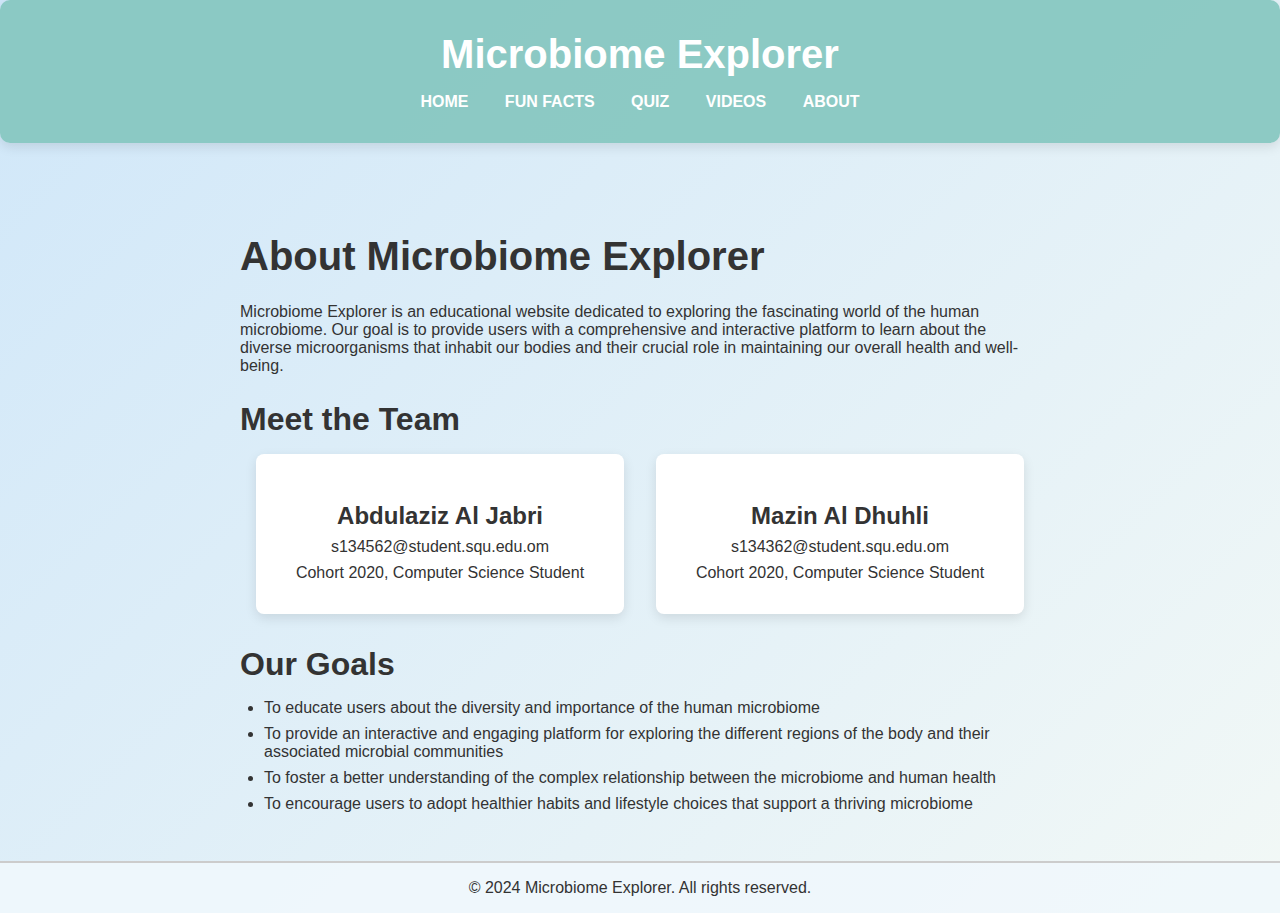
==== commit 04d493c9: "fixed about page" ====
--- a/about.html
+++ b/about.html
@@ -5,7 +5,6 @@
   <meta name="viewport" content="width=device-width, initial-scale=1.0">
   <title>About - Microbiome Explorer</title>
   <link rel="stylesheet" href="style.css">
-  <link href="https://fonts.googleapis.com/css2?family=Lobster&display=swap" rel="stylesheet">
 </head>
 <body>
   <header>
@@ -28,7 +27,7 @@
       <div class="team-members">
         <div class="team-member">
           <h3>Abdulaziz Al Jabri</h3>
-          <p>s134563@student.squ.edu.om</p>
+          <p>s134562@student.squ.edu.om</p>
           <p>Cohort 2020, Computer Science Student</p>
         </div>
         <div class="team-member">
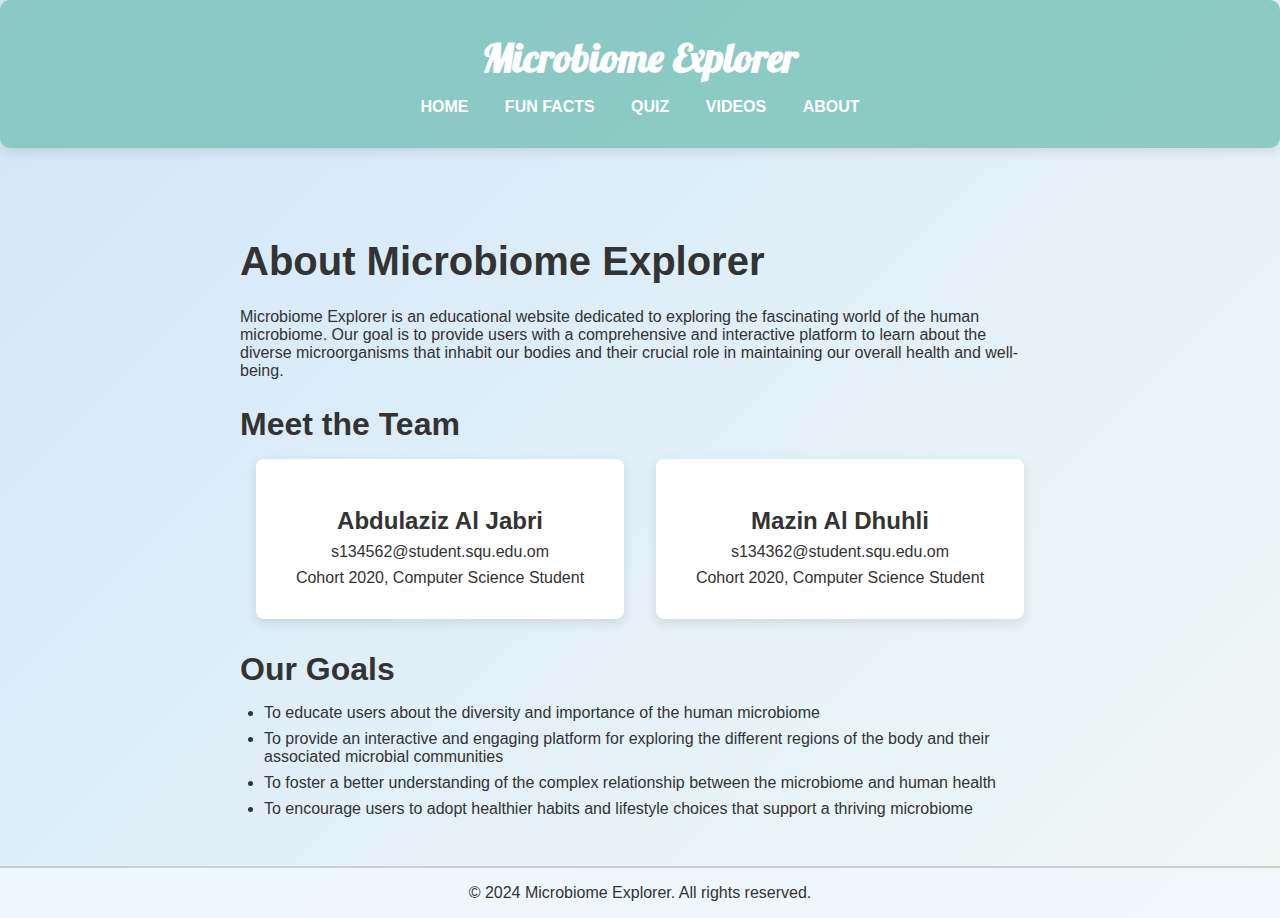
==== commit c2dea7e7: "fonts" ====
--- a/about.html
+++ b/about.html
@@ -5,6 +5,7 @@
   <meta name="viewport" content="width=device-width, initial-scale=1.0">
   <title>About - Microbiome Explorer</title>
   <link rel="stylesheet" href="style.css">
+  <link href="https://fonts.googleapis.com/css2?family=Lobster&display=swap" rel="stylesheet">
 </head>
 <body>
   <header>
--- a/style.css
+++ b/style.css
@@ -25,6 +25,7 @@
     font-size: 2.5rem;
     font-weight: 700;
     margin-bottom: 1rem;
+    font-family: 'Lobster'
 }
 
 header input[type="text"] {
@@ -599,17 +600,13 @@
   top: 50%;
   left: 50%;
   transform: translate(-50%, -50%);
-  background-color: rgba(255, 255, 255, 0.8);
+  background-color: rgba(255, 255, 255, 0);
   border: none;
   border-radius: 50%;
   padding: 1rem;
   cursor: pointer;
   transition: background-color 0.3s ease;
-}
-
-.play-button:hover {
-  background-color: rgba(255, 255, 255, 0.9);
-}
+}   
 
 .play-button i {
   color: #56c1a0;
@@ -757,6 +754,8 @@
     text-decoration: none;
     border-radius: 6px;
     transition: background-color 0.2s ease;
+    /* border */
+    border: 1px solid #56c1a0;
 }
 
 .video-link:hover {
@@ -1088,7 +1087,11 @@
     h2 {
         font-size: 1.5rem;
         margin-bottom: 1rem;
-    } 
+    }
+
+    header nav a {
+        margin: 0 0.7rem;
+    }
 }
 
 /* Medium screens (tablets) */
